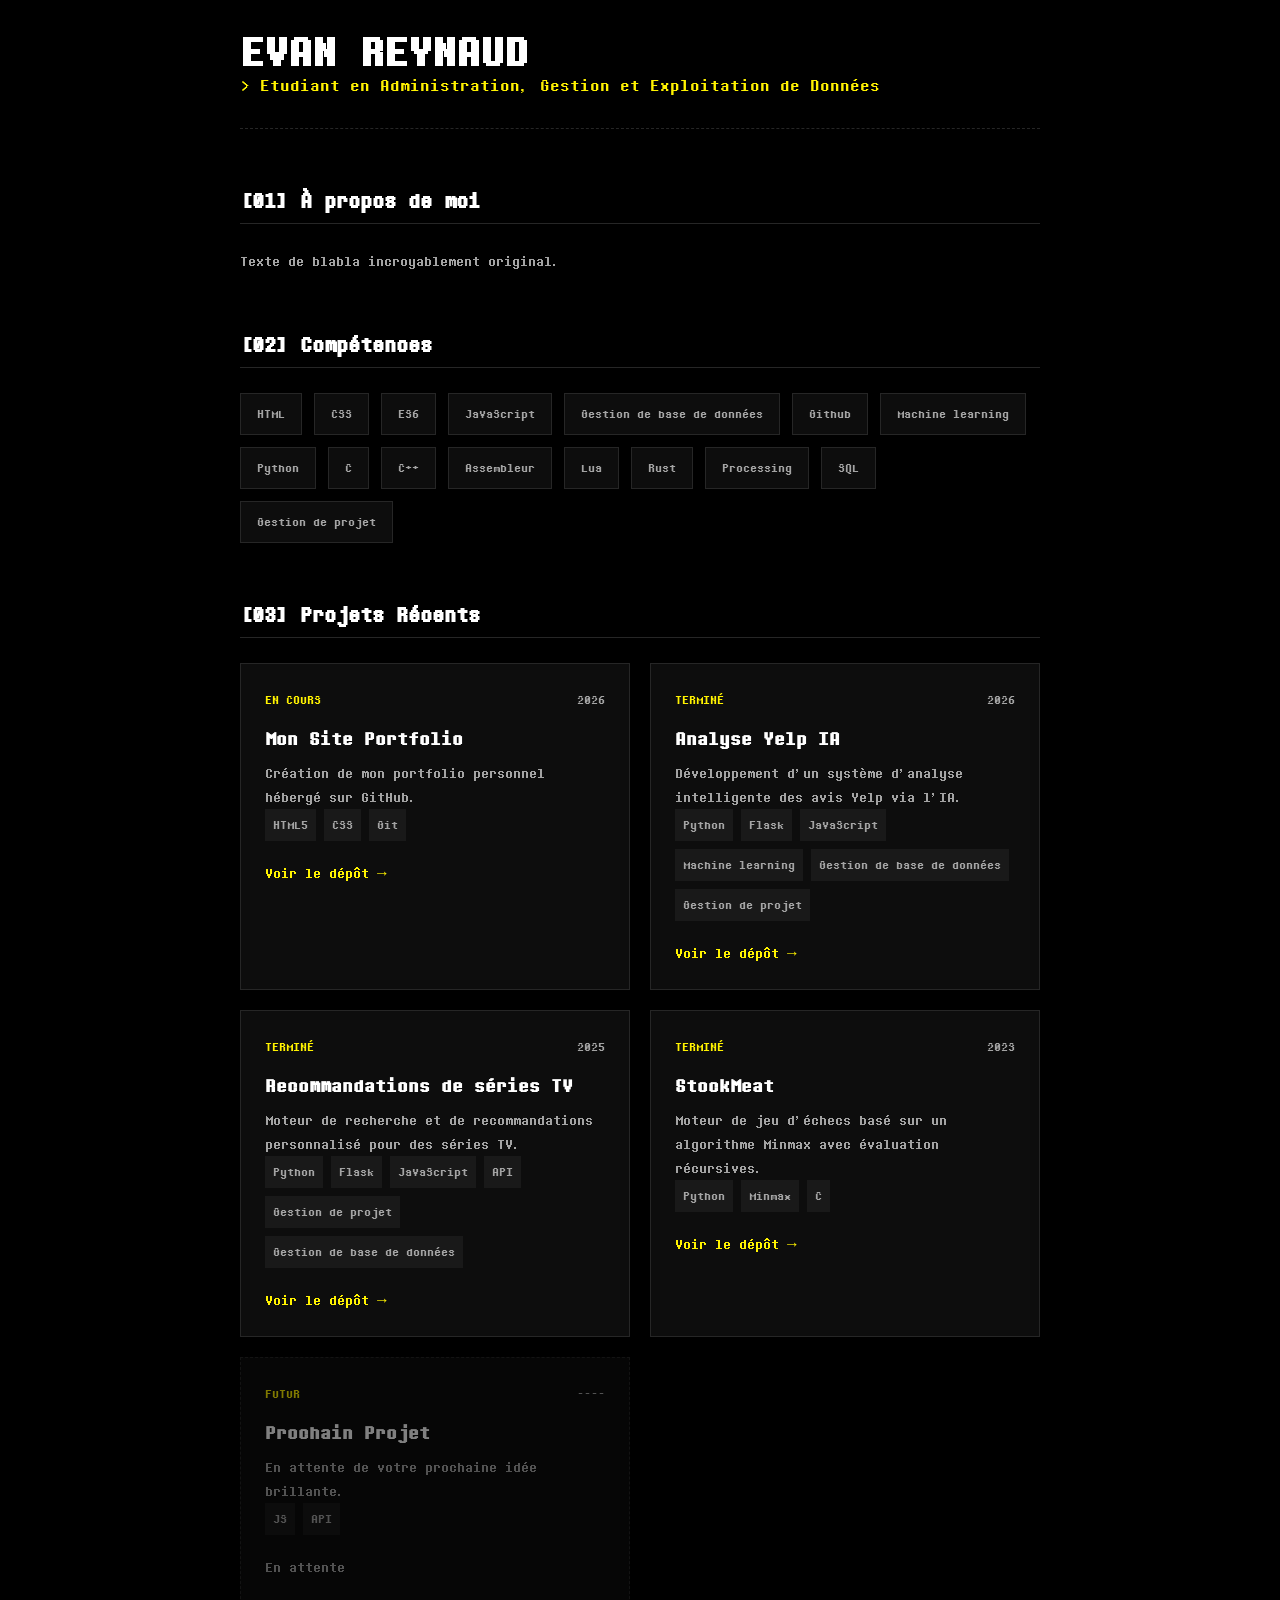
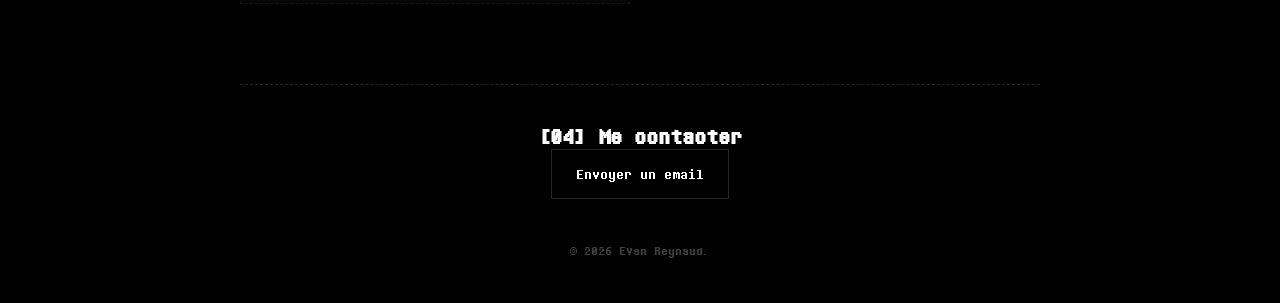
==== index.html @ 49732265 "14" ====
<!DOCTYPE html>
<html lang="fr">
<head>
    <meta charset="UTF-8">
    <meta name="viewport" content="width=device-width, initial-scale=1.0">
    <title>Evan Reynaud | Portfolio</title>
    
    <style>
        @font-face {
            font-family: 'Determination';
            src: url('Polices/DeterminationMonoWebRegular-Z5oq.ttf') format('truetype');
            font-weight: normal;
            font-style: normal;
            font-display: swap;
        }

        :root {
            --bg-color: #000000; /* Fond noir pur */
            --card-bg: #0d0d0d; /* Très proche du noir pour la profondeur */
            --border-color: #262626;
            --text-primary: #ffffff;
            --text-secondary: #a3a3a3;
            --accent-color: #fff200;
        }

        * {
            box-sizing: border-box;
            margin: 0;
            padding: 0;
            /* Rendu "Pixel-Perfect" agressif */
            -webkit-font-smoothing: none;
            -moz-osx-font-smoothing: none;
            font-smoothing: none;
            text-rendering: optimizeSpeed;
            font-variant-ligatures: none;
            font-kerning: none;
            image-rendering: pixelated;
        }

        html {
            scroll-behavior: smooth;
        }

        body {
            background-color: var(--bg-color);
            color: var(--text-primary);
            font-family: 'Determination', monospace, sans-serif;
            line-height: 24px;
            padding: 40px 20px;
            display: flex;
            justify-content: center;
            min-height: 100vh;
        }

        .container {
            max-width: 800px;
            width: 100%;
        }

        .main-header {
            margin-bottom: 60px;
            border-bottom: 1px dashed var(--border-color);
            padding-bottom: 30px;
        }

        .glitch-title {
            font-size: 48px;
            text-transform: uppercase;
            margin-bottom: 10px;
        }

        .subtitle {
            font-size: 19px;
            color: var(--accent-color);
        }

        .portfolio-section {
            margin-bottom: 60px;
        }

        .portfolio-section h2 {
            font-size: 24px;
            border-bottom: 1px solid var(--border-color);
            padding-bottom: 10px;
            margin-bottom: 25px;
        }

        .section-content, .project-card p {
            color: var(--text-secondary);
            font-size: 16px;
        }

        .skills-grid {
            display: flex;
            flex-wrap: wrap;
            gap: 12px;
        }

        .skill-tag {
            background: var(--card-bg);
            border: 1px solid var(--border-color);
            padding: 8px 16px;
            font-size: 14px;
            color: var(--text-secondary);
        }

        .projects-grid {
            display: grid;
            grid-template-columns: 1fr;
            gap: 20px;
        }

        @media (min-width: 600px) {
            .projects-grid { grid-template-columns: 1fr 1fr; }
        }

        .project-card {
            background-color: var(--card-bg);
            border: 1px solid var(--border-color);
            padding: 24px;
        }

        .project-card.placeholder {
            opacity: 0.5;
            border-style: dashed;
        }

        .project-header {
            display: flex;
            justify-content: space-between;
            font-size: 14px;
            color: var(--text-secondary);
            margin-bottom: 15px;
        }

        .project-status { color: var(--accent-color); text-transform: uppercase; }

        .project-card h3 { font-size: 21px; margin-bottom: 10px; }

        .project-tech {
            display: flex;
            flex-wrap: wrap;
            gap: 8px;
            margin-bottom: 20px;
        }

        .project-tech span {
            font-size: 14px;
            background: rgba(255, 255, 255, 0.05);
            padding: 4px 8px;
            color: var(--text-secondary);
        }

        .project-link {
            color: var(--accent-color);
            text-decoration: none;
            font-size: 16px;
        }

        .project-link.disabled {
            color: var(--text-secondary);
            cursor: not-allowed;
        }

        .portfolio-footer {
            border-top: 1px dashed var(--border-color);
            padding-top: 40px;
            margin-top: 80px;
            text-align: center;
        }

        .btn-contact {
            display: inline-block;
            padding: 12px 24px;
            border: 1px solid var(--border-color);
            text-decoration: none;
            color: var(--text-primary);
        }

        .copyright { font-size: 14px; color: #404040; margin-top: 40px; }
    </style>
</head>
<body>

    <div class="container">
        <header class="main-header">
            <h1 class="glitch-title">Evan Reynaud</h1>
            <p class="subtitle">> Etudiant en Administration, Gestion et Exploitation de Données</p>
        </header>

        <section id="about" class="portfolio-section">
            <h2>[01] À propos de moi</h2>
            <div class="section-content">
                <p>Texte de blabla incroyablement original.</p>
            </div>
        </section>

        <section id="skills" class="portfolio-section">
            <h2>[02] Compétences</h2>
            <div class="skills-grid">
                <div class="skill-tag">HTML</div>
                <div class="skill-tag">CSS</div>
                <div class="skill-tag">ES6</div>
                <div class="skill-tag">JavaScript</div>
                <div class="skill-tag">Gestion de base de données</div>
                <div class="skill-tag">Github</div>
                <div class="skill-tag">Machine learning</div>
                <div class="skill-tag">Python</div>
                <div class="skill-tag">C</div>
                <div class="skill-tag">C++</div>
                <div class="skill-tag">Assembleur</div>
                <div class="skill-tag">Lua</div>
                <div class="skill-tag">Rust</div>
                <div class="skill-tag">Processing</div>
                <div class="skill-tag">SQL</div>
                <div class="skill-tag">Gestion de projet</div>
            </div>
        </section>

        <section id="projects" class="portfolio-section">
            <h2>[03] Projets Récents</h2>
            <div class="projects-grid">

                <div class="project-card">
                    <div class="project-header">
                        <span class="project-status">En cours</span>
                        <span class="project-year">2026</span>
                    </div>
                    <h3>Mon Site Portfolio</h3>
                    <p>Création de mon portfolio personnel hébergé sur GitHub.</p>
                    <div class="project-tech">
                        <span>HTML5</span>
                        <span>CSS</span>
                        <span>Git</span>
                    </div>
                    <a href="https://github.com/Evan-Reynaud/Evan-Reynaud.github.io" target="_blank" class="project-link">Voir le dépôt &rarr;</a>
                </div>

                <div class="project-card">
                    <div class="project-header">
                        <span class="project-status">Terminé</span>
                        <span class="project-year">2026</span>
                    </div>
                    <h3>Analyse Yelp IA</h3>
                    <p>Développement d'un système d'analyse intelligente des avis Yelp via l'IA.</p>
                    <div class="project-tech">
                        <span>Python</span>
                        <span>Flask</span>
                        <span>JavaScript</span>
                        <span>Machine learning</span>
                        <span>Gestion de base de données</span>
                        <span>Gestion de projet</span>
                    </div>
                    <a href="#" class="project-link">Voir le dépôt &rarr;</a>
                </div>

                <div class="project-card">
                    <div class="project-header">
                        <span class="project-status">Terminé</span>
                        <span class="project-year">2025</span>
                    </div>
                    <h3>Recommandations de séries TV</h3>
                    <p>Moteur de recherche et de recommandations personnalisé pour des séries TV.</p>
                    <div class="project-tech">
                        <span>Python</span>
                        <span>Flask</span>
                        <span>JavaScript</span>
                        <span>API</span>
                        <span>Gestion de projet</span>
                        <span>Gestion de base de données</span>
                    </div>
                    <a href="#" class="project-link">Voir le dépôt &rarr;</a>
                </div>

                <div class="project-card">
                    <div class="project-header">
                        <span class="project-status">Terminé</span>
                        <span class="project-year">2023</span>
                    </div>
                    <h3>StockMeat</h3>
                    <p>Moteur de jeu d'échecs basé sur un algorithme Minmax avec évaluation récursives.</p>
                    <div class="project-tech">
                        <span>Python</span>
                        <span>Minmax</span>
                        <span>C</span>
                    </div>
                    <a href="https://github.com/Evan-Reynaud/stockmeat" target="_blank" class="project-link">Voir le dépôt &rarr;</a>
                </div>

                <div class="project-card placeholder">
                    <div class="project-header">
                        <span class="project-status">Futur</span>
                        <span class="project-year">----</span>
                    </div>
                    <h3>Prochain Projet</h3>
                    <p>En attente de votre prochaine idée brillante.</p>
                    <div class="project-tech">
                        <span>JS</span>
                        <span>API</span>
                    </div>
                    <span class="project-link disabled">En attente</span>
                </div>
            </div>
        </section>

        <footer id="contact" class="portfolio-footer">
            <h2>[04] Me contacter</h2>
            <div class="contact-links">
                <a href="mailto:votre-email@exemple.com" class="btn-contact">Envoyer un email</a>
            </div>
            <p class="copyright">&copy; 2026 Evan Reynaud.</p>
        </footer>
    </div>
</body>
</html>
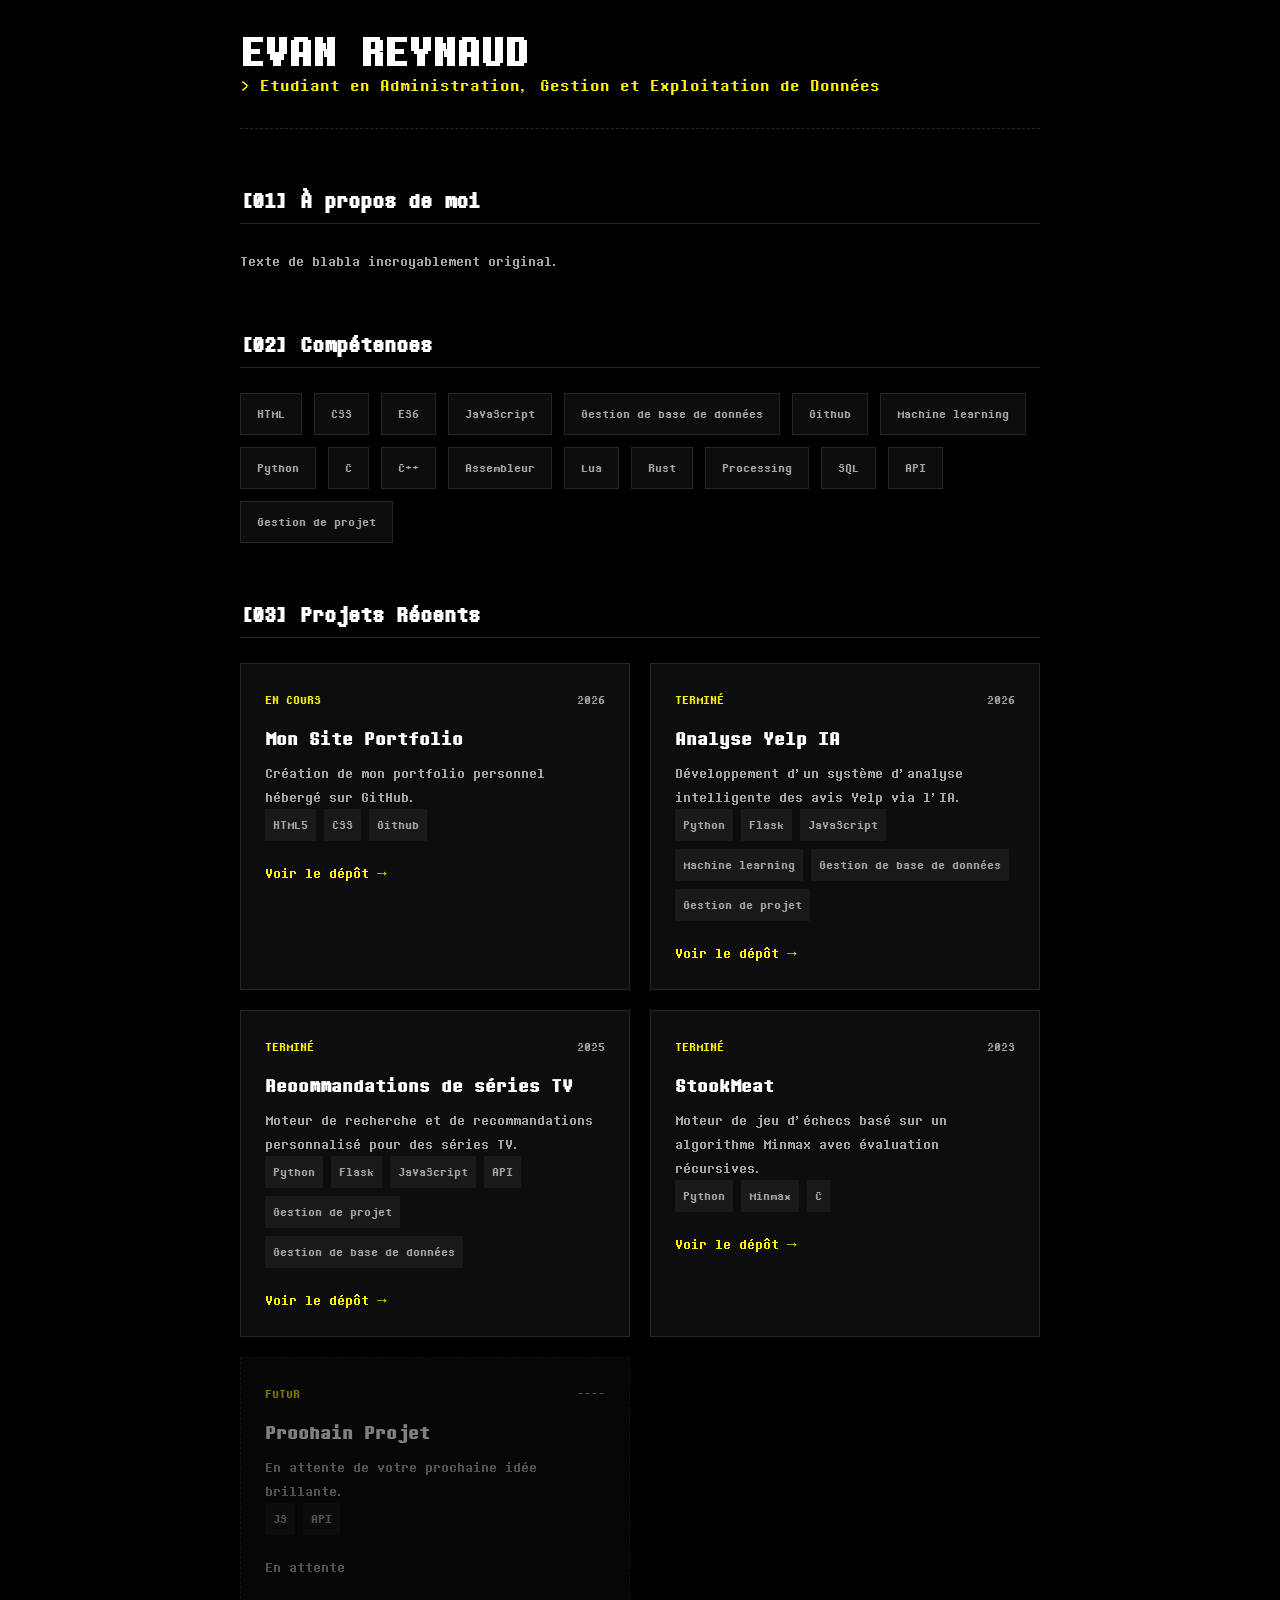
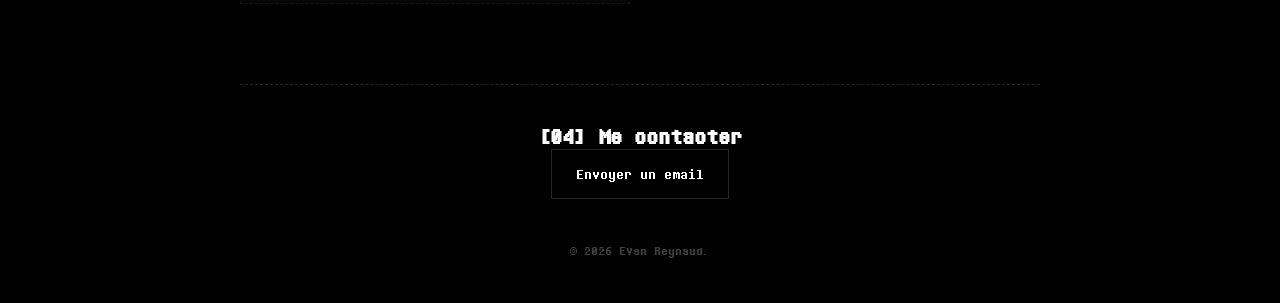
==== commit 00e17a14: "14" ====
--- a/index.html
+++ b/index.html
@@ -213,6 +213,7 @@
                 <div class="skill-tag">Rust</div>
                 <div class="skill-tag">Processing</div>
                 <div class="skill-tag">SQL</div>
+                <div class="skill-tag">API</div>
                 <div class="skill-tag">Gestion de projet</div>
             </div>
         </section>
@@ -231,7 +232,7 @@
                     <div class="project-tech">
                         <span>HTML5</span>
                         <span>CSS</span>
-                        <span>Git</span>
+                        <span>Github</span>
                     </div>
                     <a href="https://github.com/Evan-Reynaud/Evan-Reynaud.github.io" target="_blank" class="project-link">Voir le dépôt &rarr;</a>
                 </div>
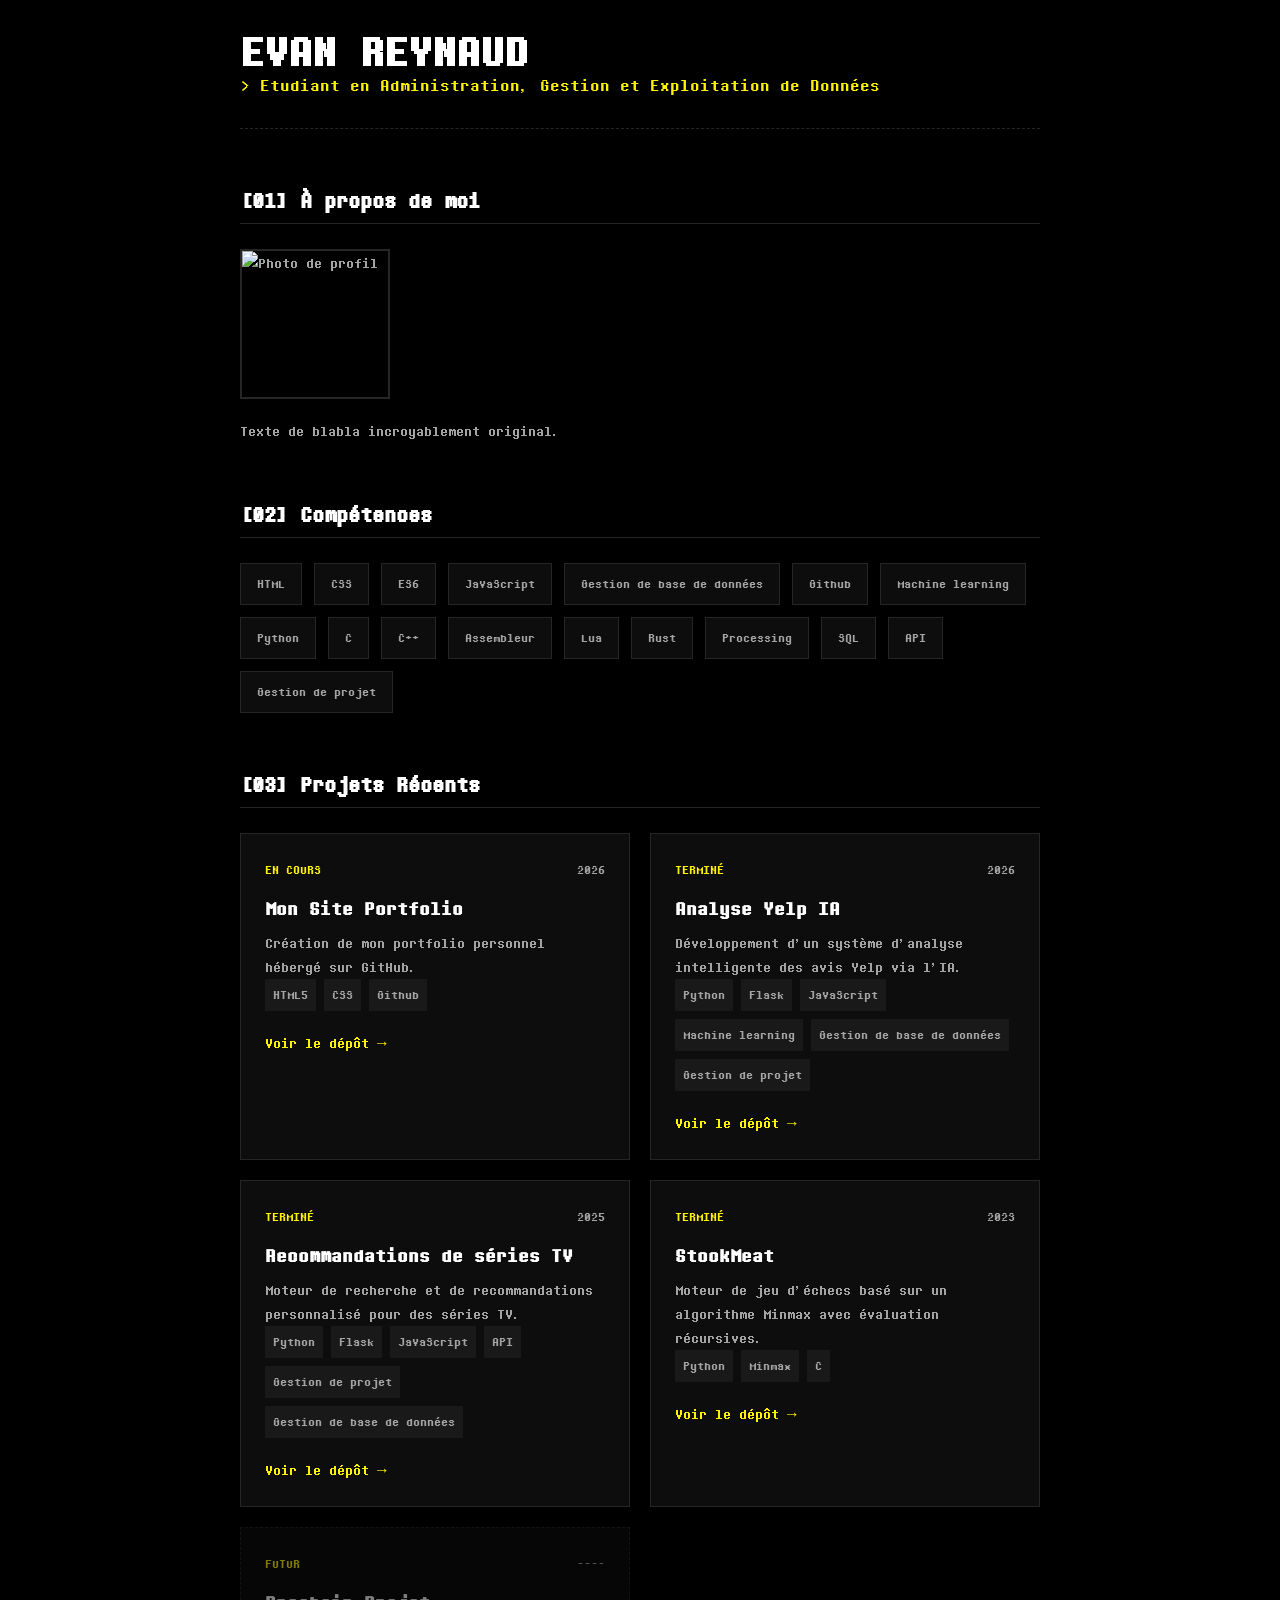
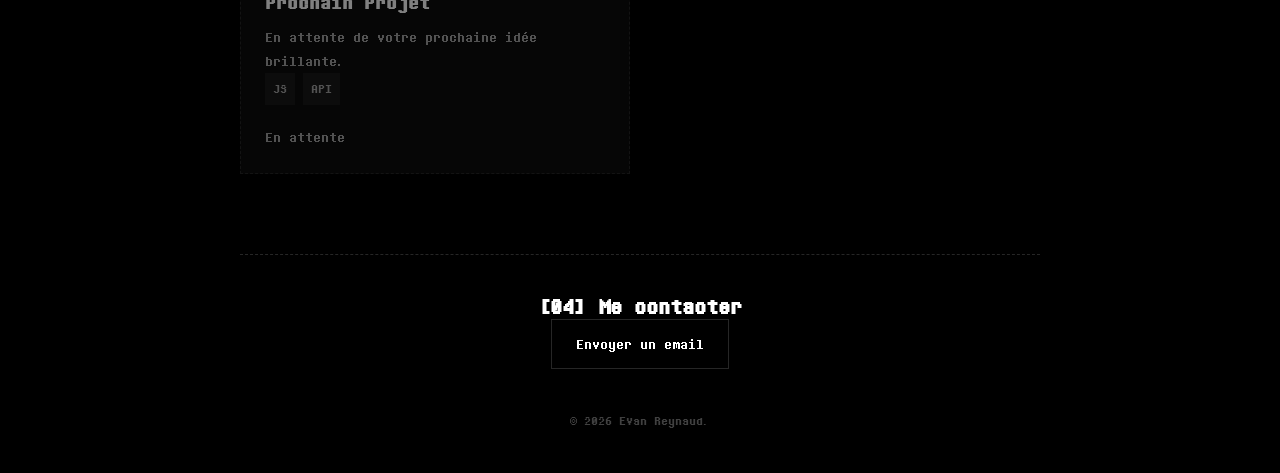
==== commit 2103e302: "16" ====
--- a/index.html
+++ b/index.html
@@ -177,6 +177,18 @@
             color: var(--text-primary);
         }
 
+        .profile-container {
+        margin-bottom: 20px;
+        }
+
+        .profile-img {
+            width: 150px;       /* Largeur fixe */
+            height: 150px;      /* Hauteur fixe pour garder un carré */
+            border: 2px solid var(--border-color); /* Bordure rétro */
+            image-rendering: pixelated; /* Garde la netteté des pixels */
+            display: block;
+        }
+
         .copyright { font-size: 14px; color: #404040; margin-top: 40px; }
     </style>
 </head>
@@ -191,6 +203,9 @@
         <section id="about" class="portfolio-section">
             <h2>[01] À propos de moi</h2>
             <div class="section-content">
+                <div class="profile-container">
+                    <img src="Images/Poulet.jpg" alt="Photo de profil" class="profile-img">
+                </div>
                 <p>Texte de blabla incroyablement original.</p>
             </div>
         </section>
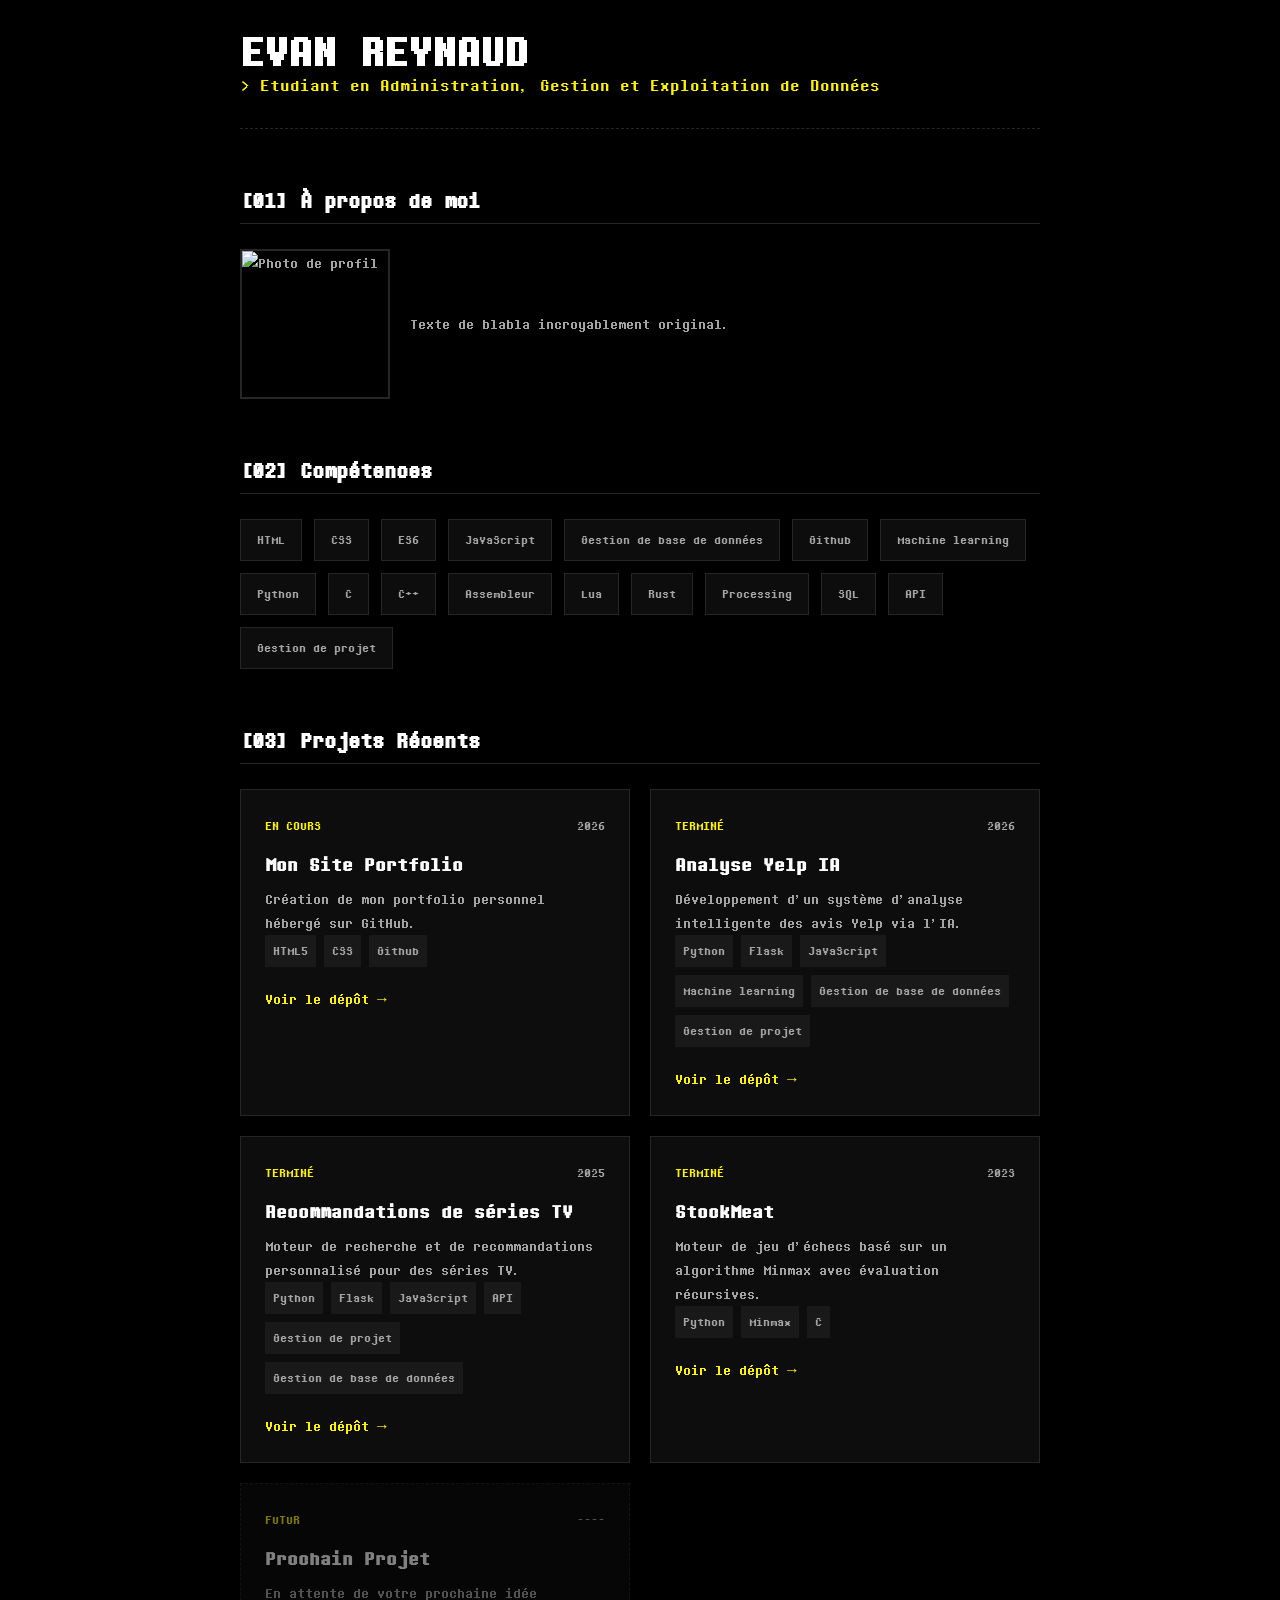
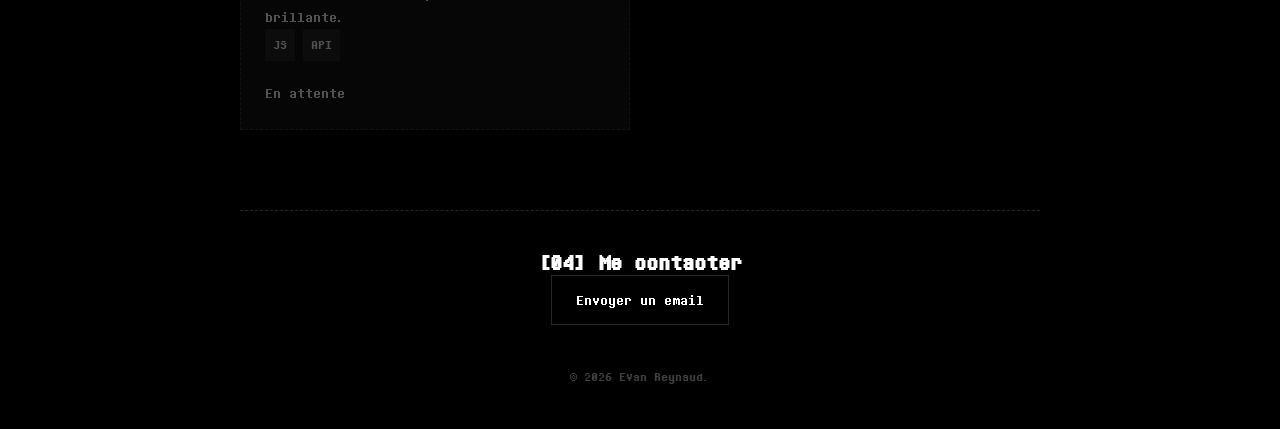
==== commit e92461df: "16" ====
--- a/index.html
+++ b/index.html
@@ -202,10 +202,8 @@
 
         <section id="about" class="portfolio-section">
             <h2>[01] À propos de moi</h2>
-            <div class="section-content">
-                <div class="profile-container">
-                    <img src="Images/Poulet.jpg" alt="Photo de profil" class="profile-img">
-                </div>
+            <div class="section-content" style="display: flex; align-items: center; gap: 20px;">
+                <img src="images/poulet.jpg" alt="Photo de profil" style="width: 150px; height: 150px; border: 2px solid #262626; image-rendering: pixelated;">
                 <p>Texte de blabla incroyablement original.</p>
             </div>
         </section>
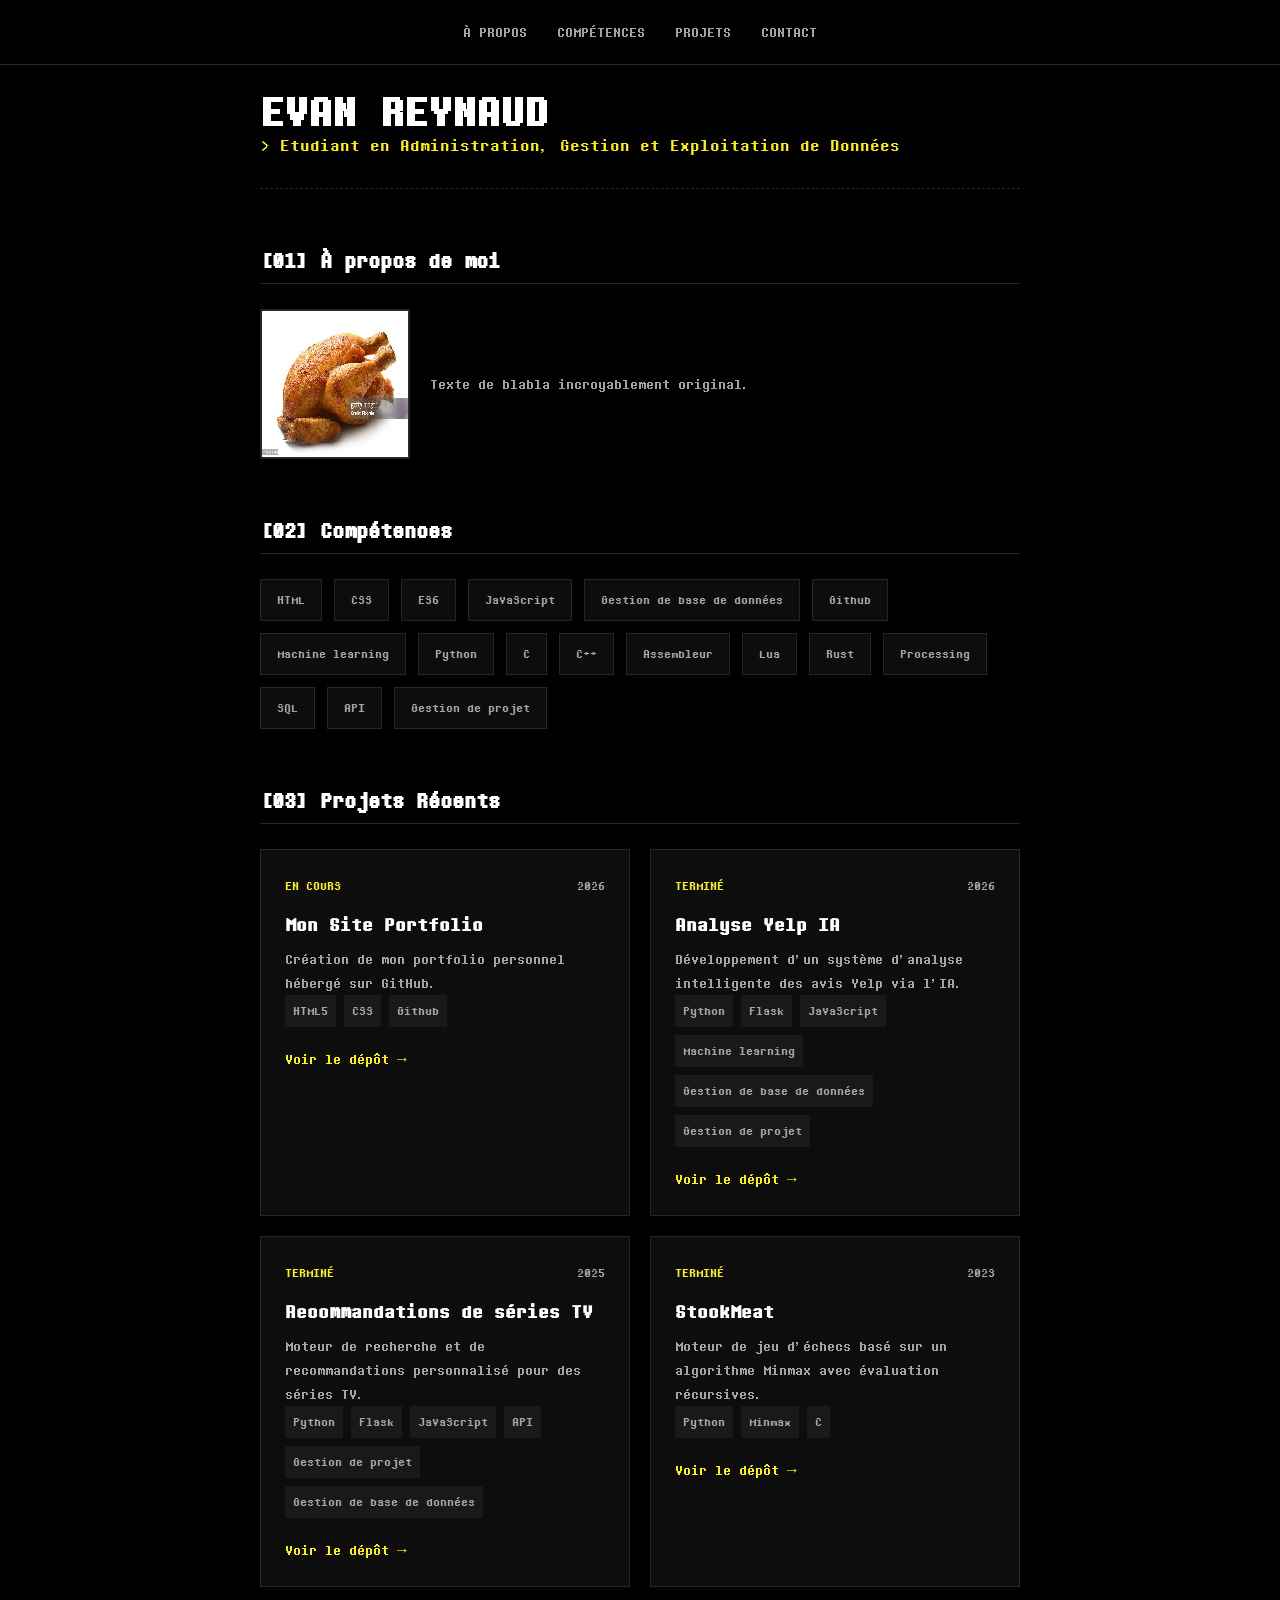
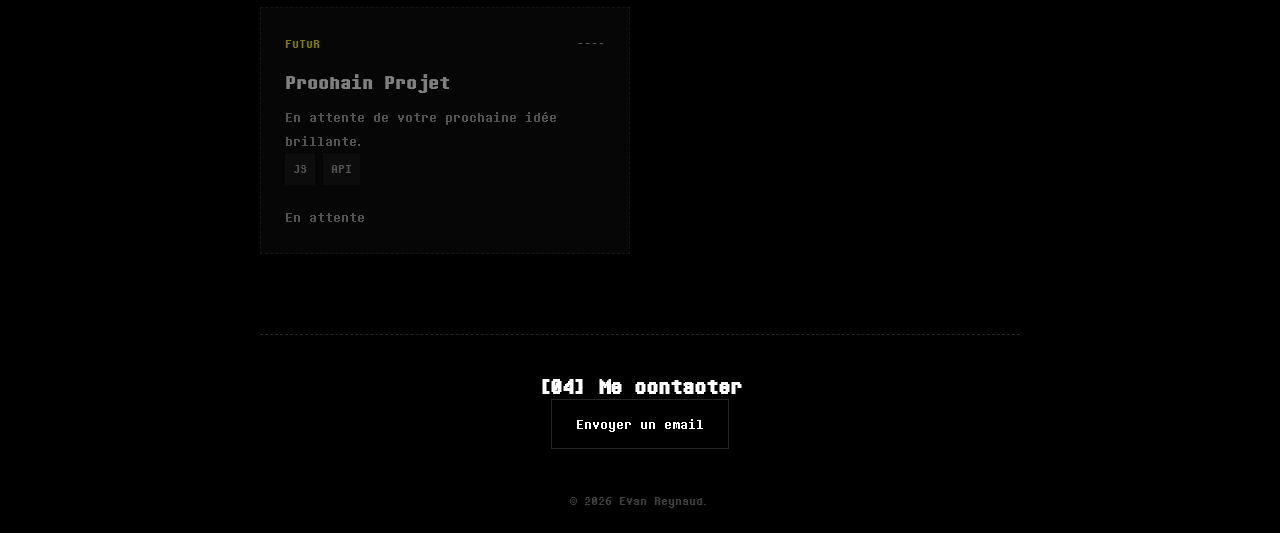
==== commit ade3edbf: "18" ====
--- a/index.html
+++ b/index.html
@@ -15,8 +15,8 @@
         }
 
         :root {
-            --bg-color: #000000; /* Fond noir pur */
-            --card-bg: #0d0d0d; /* Très proche du noir pour la profondeur */
+            --bg-color: #000000;
+            --card-bg: #0d0d0d;
             --border-color: #262626;
             --text-primary: #ffffff;
             --text-secondary: #a3a3a3;
@@ -27,7 +27,6 @@
             box-sizing: border-box;
             margin: 0;
             padding: 0;
-            /* Rendu "Pixel-Perfect" agressif */
             -webkit-font-smoothing: none;
             -moz-osx-font-smoothing: none;
             font-smoothing: none;
@@ -37,24 +36,47 @@
             image-rendering: pixelated;
         }
 
-        html {
-            scroll-behavior: smooth;
-        }
+        html { scroll-behavior: smooth; }
 
         body {
             background-color: var(--bg-color);
             color: var(--text-primary);
             font-family: 'Determination', monospace, sans-serif;
             line-height: 24px;
-            padding: 40px 20px;
+            padding-top: 80px; /* Espace nécessaire pour le menu fixe */
             display: flex;
             justify-content: center;
             min-height: 100vh;
         }
 
+        .navbar {
+            position: fixed;
+            top: 0;
+            left: 0;
+            width: 100%;
+            background-color: var(--bg-color);
+            border-bottom: 1px solid var(--border-color);
+            padding: 20px;
+            display: flex;
+            justify-content: center;
+            gap: 30px;
+            z-index: 1000;
+        }
+
+        .navbar a {
+            color: var(--text-secondary);
+            text-decoration: none;
+            font-size: 16px;
+            text-transform: uppercase;
+            transition: color 0.2s;
+        }
+
+        .navbar a:hover { color: var(--accent-color); }
+
         .container {
             max-width: 800px;
             width: 100%;
+            padding: 20px;
         }
 
         .main-header {
@@ -63,21 +85,10 @@
             padding-bottom: 30px;
         }
 
-        .glitch-title {
-            font-size: 48px;
-            text-transform: uppercase;
-            margin-bottom: 10px;
-        }
-
-        .subtitle {
-            font-size: 19px;
-            color: var(--accent-color);
-        }
-
-        .portfolio-section {
-            margin-bottom: 60px;
-        }
-
+        .glitch-title { font-size: 48px; text-transform: uppercase; margin-bottom: 10px; }
+        .subtitle { font-size: 19px; color: var(--accent-color); }
+
+        .portfolio-section { margin-bottom: 60px; }
         .portfolio-section h2 {
             font-size: 24px;
             border-bottom: 1px solid var(--border-color);
@@ -85,17 +96,9 @@
             margin-bottom: 25px;
         }
 
-        .section-content, .project-card p {
-            color: var(--text-secondary);
-            font-size: 16px;
-        }
-
-        .skills-grid {
-            display: flex;
-            flex-wrap: wrap;
-            gap: 12px;
-        }
-
+        .section-content, .project-card p { color: var(--text-secondary); font-size: 16px; }
+
+        .skills-grid { display: flex; flex-wrap: wrap; gap: 12px; }
         .skill-tag {
             background: var(--card-bg);
             border: 1px solid var(--border-color);
@@ -104,15 +107,8 @@
             color: var(--text-secondary);
         }
 
-        .projects-grid {
-            display: grid;
-            grid-template-columns: 1fr;
-            gap: 20px;
-        }
-
-        @media (min-width: 600px) {
-            .projects-grid { grid-template-columns: 1fr 1fr; }
-        }
+        .projects-grid { display: grid; grid-template-columns: 1fr; gap: 20px; }
+        @media (min-width: 600px) { .projects-grid { grid-template-columns: 1fr 1fr; } }
 
         .project-card {
             background-color: var(--card-bg);
@@ -120,79 +116,30 @@
             padding: 24px;
         }
 
-        .project-card.placeholder {
-            opacity: 0.5;
-            border-style: dashed;
-        }
-
-        .project-header {
-            display: flex;
-            justify-content: space-between;
-            font-size: 14px;
-            color: var(--text-secondary);
-            margin-bottom: 15px;
-        }
-
+        .project-card.placeholder { opacity: 0.5; border-style: dashed; }
+        .project-header { display: flex; justify-content: space-between; font-size: 14px; color: var(--text-secondary); margin-bottom: 15px; }
         .project-status { color: var(--accent-color); text-transform: uppercase; }
-
         .project-card h3 { font-size: 21px; margin-bottom: 10px; }
 
-        .project-tech {
-            display: flex;
-            flex-wrap: wrap;
-            gap: 8px;
-            margin-bottom: 20px;
-        }
-
-        .project-tech span {
-            font-size: 14px;
-            background: rgba(255, 255, 255, 0.05);
-            padding: 4px 8px;
-            color: var(--text-secondary);
-        }
-
-        .project-link {
-            color: var(--accent-color);
-            text-decoration: none;
-            font-size: 16px;
-        }
-
-        .project-link.disabled {
-            color: var(--text-secondary);
-            cursor: not-allowed;
-        }
-
-        .portfolio-footer {
-            border-top: 1px dashed var(--border-color);
-            padding-top: 40px;
-            margin-top: 80px;
-            text-align: center;
-        }
-
-        .btn-contact {
-            display: inline-block;
-            padding: 12px 24px;
-            border: 1px solid var(--border-color);
-            text-decoration: none;
-            color: var(--text-primary);
-        }
-
-        .profile-container {
-        margin-bottom: 20px;
-        }
-
-        .profile-img {
-            width: 150px;       /* Largeur fixe */
-            height: 150px;      /* Hauteur fixe pour garder un carré */
-            border: 2px solid var(--border-color); /* Bordure rétro */
-            image-rendering: pixelated; /* Garde la netteté des pixels */
-            display: block;
-        }
-
+        .project-tech { display: flex; flex-wrap: wrap; gap: 8px; margin-bottom: 20px; }
+        .project-tech span { font-size: 14px; background: rgba(255, 255, 255, 0.05); padding: 4px 8px; color: var(--text-secondary); }
+
+        .project-link { color: var(--accent-color); text-decoration: none; font-size: 16px; }
+        .project-link.disabled { color: var(--text-secondary); cursor: not-allowed; }
+
+        .portfolio-footer { border-top: 1px dashed var(--border-color); padding-top: 40px; margin-top: 80px; text-align: center; }
+        .btn-contact { display: inline-block; padding: 12px 24px; border: 1px solid var(--border-color); text-decoration: none; color: var(--text-primary); }
         .copyright { font-size: 14px; color: #404040; margin-top: 40px; }
     </style>
 </head>
 <body>
+
+    <nav class="navbar">
+        <a href="#about">À propos</a>
+        <a href="#skills">Compétences</a>
+        <a href="#projects">Projets</a>
+        <a href="#contact">Contact</a>
+    </nav>
 
     <div class="container">
         <header class="main-header">
@@ -234,7 +181,6 @@
         <section id="projects" class="portfolio-section">
             <h2>[03] Projets Récents</h2>
             <div class="projects-grid">
-
                 <div class="project-card">
                     <div class="project-header">
                         <span class="project-status">En cours</span>
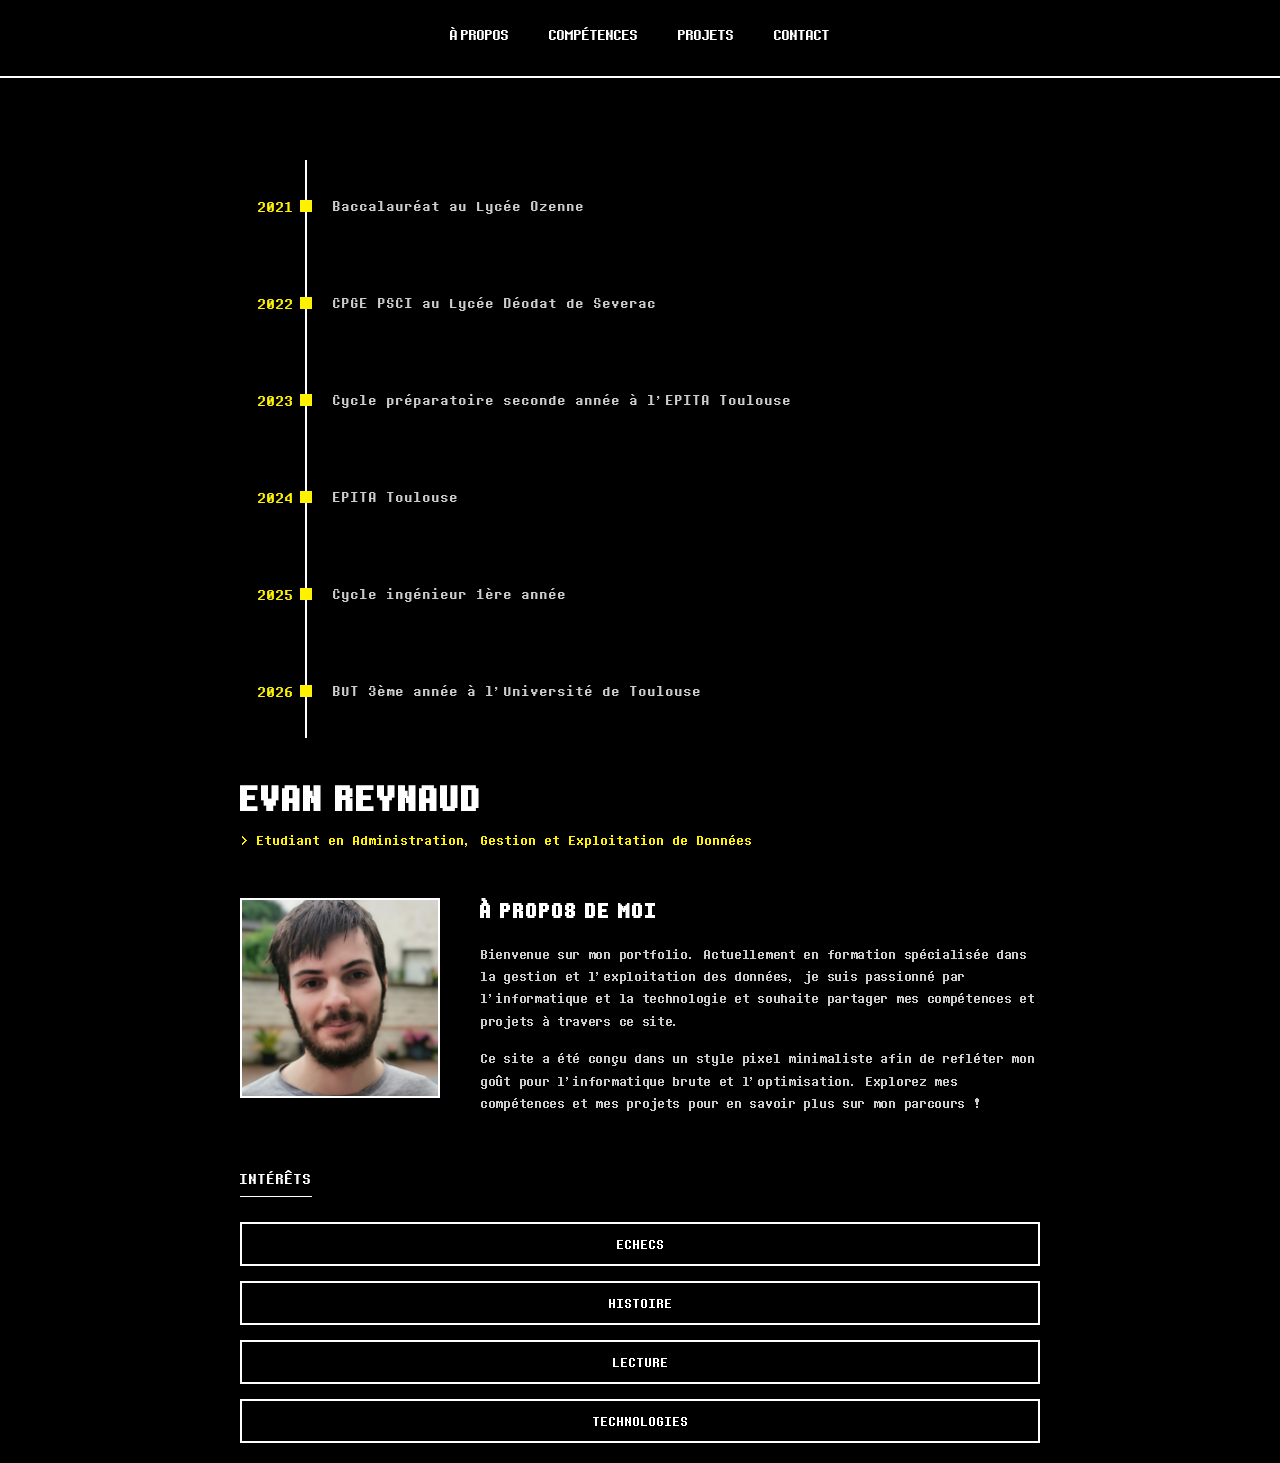
==== commit c47eef05: "22" ====
--- a/index.html
+++ b/index.html
@@ -3,273 +3,54 @@
 <head>
     <meta charset="UTF-8">
     <meta name="viewport" content="width=device-width, initial-scale=1.0">
-    <title>Evan Reynaud | Portfolio</title>
-    
-    <style>
-        @font-face {
-            font-family: 'Determination';
-            src: url('Polices/DeterminationMonoWebRegular-Z5oq.ttf') format('truetype');
-            font-weight: normal;
-            font-style: normal;
-            font-display: swap;
-        }
-
-        :root {
-            --bg-color: #000000;
-            --card-bg: #0d0d0d;
-            --border-color: #262626;
-            --text-primary: #ffffff;
-            --text-secondary: #a3a3a3;
-            --accent-color: #fff200;
-        }
-
-        * {
-            box-sizing: border-box;
-            margin: 0;
-            padding: 0;
-            -webkit-font-smoothing: none;
-            -moz-osx-font-smoothing: none;
-            font-smoothing: none;
-            text-rendering: optimizeSpeed;
-            font-variant-ligatures: none;
-            font-kerning: none;
-            image-rendering: pixelated;
-        }
-
-        html { scroll-behavior: smooth; }
-
-        body {
-            background-color: var(--bg-color);
-            color: var(--text-primary);
-            font-family: 'Determination', monospace, sans-serif;
-            line-height: 24px;
-            padding-top: 80px; /* Espace nécessaire pour le menu fixe */
-            display: flex;
-            justify-content: center;
-            min-height: 100vh;
-        }
-
-        .navbar {
-            position: fixed;
-            top: 0;
-            left: 0;
-            width: 100%;
-            background-color: var(--bg-color);
-            border-bottom: 1px solid var(--border-color);
-            padding: 20px;
-            display: flex;
-            justify-content: center;
-            gap: 30px;
-            z-index: 1000;
-        }
-
-        .navbar a {
-            color: var(--text-secondary);
-            text-decoration: none;
-            font-size: 16px;
-            text-transform: uppercase;
-            transition: color 0.2s;
-        }
-
-        .navbar a:hover { color: var(--accent-color); }
-
-        .container {
-            max-width: 800px;
-            width: 100%;
-            padding: 20px;
-        }
-
-        .main-header {
-            margin-bottom: 60px;
-            border-bottom: 1px dashed var(--border-color);
-            padding-bottom: 30px;
-        }
-
-        .glitch-title { font-size: 48px; text-transform: uppercase; margin-bottom: 10px; }
-        .subtitle { font-size: 19px; color: var(--accent-color); }
-
-        .portfolio-section { margin-bottom: 60px; }
-        .portfolio-section h2 {
-            font-size: 24px;
-            border-bottom: 1px solid var(--border-color);
-            padding-bottom: 10px;
-            margin-bottom: 25px;
-        }
-
-        .section-content, .project-card p { color: var(--text-secondary); font-size: 16px; }
-
-        .skills-grid { display: flex; flex-wrap: wrap; gap: 12px; }
-        .skill-tag {
-            background: var(--card-bg);
-            border: 1px solid var(--border-color);
-            padding: 8px 16px;
-            font-size: 14px;
-            color: var(--text-secondary);
-        }
-
-        .projects-grid { display: grid; grid-template-columns: 1fr; gap: 20px; }
-        @media (min-width: 600px) { .projects-grid { grid-template-columns: 1fr 1fr; } }
-
-        .project-card {
-            background-color: var(--card-bg);
-            border: 1px solid var(--border-color);
-            padding: 24px;
-        }
-
-        .project-card.placeholder { opacity: 0.5; border-style: dashed; }
-        .project-header { display: flex; justify-content: space-between; font-size: 14px; color: var(--text-secondary); margin-bottom: 15px; }
-        .project-status { color: var(--accent-color); text-transform: uppercase; }
-        .project-card h3 { font-size: 21px; margin-bottom: 10px; }
-
-        .project-tech { display: flex; flex-wrap: wrap; gap: 8px; margin-bottom: 20px; }
-        .project-tech span { font-size: 14px; background: rgba(255, 255, 255, 0.05); padding: 4px 8px; color: var(--text-secondary); }
-
-        .project-link { color: var(--accent-color); text-decoration: none; font-size: 16px; }
-        .project-link.disabled { color: var(--text-secondary); cursor: not-allowed; }
-
-        .portfolio-footer { border-top: 1px dashed var(--border-color); padding-top: 40px; margin-top: 80px; text-align: center; }
-        .btn-contact { display: inline-block; padding: 12px 24px; border: 1px solid var(--border-color); text-decoration: none; color: var(--text-primary); }
-        .copyright { font-size: 14px; color: #404040; margin-top: 40px; }
-    </style>
+    <title>Evan Reynaud | À propos</title>
+    <link rel="stylesheet" href="style.css">
 </head>
 <body>
-
     <nav class="navbar">
-        <a href="#about">À propos</a>
-        <a href="#skills">Compétences</a>
-        <a href="#projects">Projets</a>
-        <a href="#contact">Contact</a>
+        <a href="index.html">À propos</a>
+        <a href="competences.html">Compétences</a>
+        <a href="projets.html">Projets</a>
+        <a href="contact.html">Contact</a>
     </nav>
-
     <div class="container">
-        <header class="main-header">
-            <h1 class="glitch-title">Evan Reynaud</h1>
-            <p class="subtitle">> Etudiant en Administration, Gestion et Exploitation de Données</p>
-        </header>
-
-        <section id="about" class="portfolio-section">
-            <h2>[01] À propos de moi</h2>
-            <div class="section-content" style="display: flex; align-items: center; gap: 20px;">
-                <img src="images/poulet.jpg" alt="Photo de profil" style="width: 150px; height: 150px; border: 2px solid #262626; image-rendering: pixelated;">
-                <p>Texte de blabla incroyablement original.</p>
+        <div class="main-page-wrapper">
+            <aside class="timeline-column">
+                <ul class="timeline">
+                    <li class="timeline-item"><span class="timeline-year">2021</span><div class="timeline-text">Baccalauréat au Lycée Ozenne</div></li>
+                    <li class="timeline-item"><span class="timeline-year">2022</span><div class="timeline-text">CPGE PSCI au Lycée Déodat de Severac</div></li>
+                    <li class="timeline-item"><span class="timeline-year">2023</span><div class="timeline-text">Cycle préparatoire seconde année à l'EPITA Toulouse</div></li>
+                    <li class="timeline-item"><span class="timeline-year">2024</span><div class="timeline-text">EPITA Toulouse</div></li>
+                    <li class="timeline-item"><span class="timeline-year">2025</span><div class="timeline-text">Cycle ingénieur 1ère année</div></li>
+                    <li class="timeline-item"><span class="timeline-year">2026</span><div class="timeline-text">BUT 3ème année à l'Université de Toulouse</div></li>
+                </ul>
+            </aside>
+            <div class="center-content-block">
+                <header class="hero-section">
+                    <h1 class="hero-title">Evan Reynaud</h1>
+                    <p class="hero-subtitle">&gt; Etudiant en Administration, Gestion et Exploitation de Données</p>
+                </header>
+                <main class="about-layout">
+                    <div class="photo-wrapper">
+                        <img src="images/photo.png" alt="[ Photo Evan ]" onerror="this.style.display='none';">
+                    </div>
+                    <div class="about-text-box">
+                        <h2>À propos de moi</h2>
+                        <p class="description">Bienvenue sur mon portfolio. Actuellement en formation spécialisée dans la gestion et l'exploitation des données, je suis passionné par l'informatique et la technologie et souhaite partager mes compétences et projets à travers ce site.</p>
+                        <p class="description">Ce site a été conçu dans un style pixel minimaliste afin de refléter mon goût pour l'informatique brute et l'optimisation. Explorez mes compétences et mes projets pour en savoir plus sur mon parcours !</p>
+                    </div>
+                </main>
             </div>
-        </section>
-
-        <section id="skills" class="portfolio-section">
-            <h2>[02] Compétences</h2>
-            <div class="skills-grid">
-                <div class="skill-tag">HTML</div>
-                <div class="skill-tag">CSS</div>
-                <div class="skill-tag">ES6</div>
-                <div class="skill-tag">JavaScript</div>
-                <div class="skill-tag">Gestion de base de données</div>
-                <div class="skill-tag">Github</div>
-                <div class="skill-tag">Machine learning</div>
-                <div class="skill-tag">Python</div>
-                <div class="skill-tag">C</div>
-                <div class="skill-tag">C++</div>
-                <div class="skill-tag">Assembleur</div>
-                <div class="skill-tag">Lua</div>
-                <div class="skill-tag">Rust</div>
-                <div class="skill-tag">Processing</div>
-                <div class="skill-tag">SQL</div>
-                <div class="skill-tag">API</div>
-                <div class="skill-tag">Gestion de projet</div>
-            </div>
-        </section>
-
-        <section id="projects" class="portfolio-section">
-            <h2>[03] Projets Récents</h2>
-            <div class="projects-grid">
-                <div class="project-card">
-                    <div class="project-header">
-                        <span class="project-status">En cours</span>
-                        <span class="project-year">2026</span>
-                    </div>
-                    <h3>Mon Site Portfolio</h3>
-                    <p>Création de mon portfolio personnel hébergé sur GitHub.</p>
-                    <div class="project-tech">
-                        <span>HTML5</span>
-                        <span>CSS</span>
-                        <span>Github</span>
-                    </div>
-                    <a href="https://github.com/Evan-Reynaud/Evan-Reynaud.github.io" target="_blank" class="project-link">Voir le dépôt &rarr;</a>
+            <aside class="interests-column">
+                <div class="category-title">INTÉRÊTS</div>
+                <div class="interests-btn-stack">
+                    <div class="interest-btn" data-tooltip="Je joue aux échecs à un niveau avancé (1800 ELO) en ligne et en club.">Echecs</div>
+                    <div class="interest-btn" data-tooltip="J'étudie l'histoire dans mon temps libre et publie des récits d'uchronies en ligne.">Histoire</div>
+                    <div class="interest-btn" data-tooltip="Je raffole de livres en tout genres, notamment les romans de science-fiction.">Lecture</div>
+                    <div class="interest-btn" data-tooltip="Je porte un grand intérêt à suivre attentivement le développement des technologies émergentes.">Technologies</div>
                 </div>
-
-                <div class="project-card">
-                    <div class="project-header">
-                        <span class="project-status">Terminé</span>
-                        <span class="project-year">2026</span>
-                    </div>
-                    <h3>Analyse Yelp IA</h3>
-                    <p>Développement d'un système d'analyse intelligente des avis Yelp via l'IA.</p>
-                    <div class="project-tech">
-                        <span>Python</span>
-                        <span>Flask</span>
-                        <span>JavaScript</span>
-                        <span>Machine learning</span>
-                        <span>Gestion de base de données</span>
-                        <span>Gestion de projet</span>
-                    </div>
-                    <a href="#" class="project-link">Voir le dépôt &rarr;</a>
-                </div>
-
-                <div class="project-card">
-                    <div class="project-header">
-                        <span class="project-status">Terminé</span>
-                        <span class="project-year">2025</span>
-                    </div>
-                    <h3>Recommandations de séries TV</h3>
-                    <p>Moteur de recherche et de recommandations personnalisé pour des séries TV.</p>
-                    <div class="project-tech">
-                        <span>Python</span>
-                        <span>Flask</span>
-                        <span>JavaScript</span>
-                        <span>API</span>
-                        <span>Gestion de projet</span>
-                        <span>Gestion de base de données</span>
-                    </div>
-                    <a href="#" class="project-link">Voir le dépôt &rarr;</a>
-                </div>
-
-                <div class="project-card">
-                    <div class="project-header">
-                        <span class="project-status">Terminé</span>
-                        <span class="project-year">2023</span>
-                    </div>
-                    <h3>StockMeat</h3>
-                    <p>Moteur de jeu d'échecs basé sur un algorithme Minmax avec évaluation récursives.</p>
-                    <div class="project-tech">
-                        <span>Python</span>
-                        <span>Minmax</span>
-                        <span>C</span>
-                    </div>
-                    <a href="https://github.com/Evan-Reynaud/stockmeat" target="_blank" class="project-link">Voir le dépôt &rarr;</a>
-                </div>
-
-                <div class="project-card placeholder">
-                    <div class="project-header">
-                        <span class="project-status">Futur</span>
-                        <span class="project-year">----</span>
-                    </div>
-                    <h3>Prochain Projet</h3>
-                    <p>En attente de votre prochaine idée brillante.</p>
-                    <div class="project-tech">
-                        <span>JS</span>
-                        <span>API</span>
-                    </div>
-                    <span class="project-link disabled">En attente</span>
-                </div>
-            </div>
-        </section>
-
-        <footer id="contact" class="portfolio-footer">
-            <h2>[04] Me contacter</h2>
-            <div class="contact-links">
-                <a href="mailto:votre-email@exemple.com" class="btn-contact">Envoyer un email</a>
-            </div>
-            <p class="copyright">&copy; 2026 Evan Reynaud.</p>
-        </footer>
+            </aside>
+        </div>
     </div>
 </body>
 </html>
--- a/style.css
+++ b/style.css
@@ -0,0 +1,456 @@
+@font-face {
+    font-family: 'Determination';
+    src: url('Polices/DeterminationMonoWebRegular-Z5oq.ttf') format('truetype');
+    font-weight: normal;
+    font-style: normal;
+}
+
+@font-face {
+    font-family: 'DeterminationSans';
+    src: url('Polices/DeterminationSansWebRegular-369X.ttf') format('truetype');
+    font-weight: normal;
+    font-style: normal;
+}
+
+:root { 
+    --bg-color: #000000; 
+    --card-bg: #000000;
+    --border-color: #ffffff; 
+    --text-primary: #ffffff; 
+    --text-secondary: #cccccc; 
+    --accent-color: #fff200; 
+    --font-custom: 'Determination', monospace;
+    --font-titles: 'DeterminationSans', sans-serif;
+}
+
+/* ==========================================================================
+   2. RÉINITIALISATION & CONFIGURATION DU NAVIGATEUR (PIXEL-PERFECT)
+   ========================================================================== */
+* { 
+    box-sizing: border-box; 
+    margin: 0; 
+    padding: 0; 
+}
+
+html { 
+    overflow-y: scroll; 
+}
+
+body { 
+    background-color: var(--bg-color); 
+    color: var(--text-primary); 
+    font-family: var(--font-custom); 
+    font-size: 16px;
+    padding-top: 120px; 
+    min-height: 100vh; 
+    -webkit-font-smoothing: none;
+    -moz-osx-font-smoothing: none;
+    text-rendering: optimizeSpeed;
+}
+
+.container { 
+    max-width: 1400px; 
+    width: 100%; 
+    padding: 20px; 
+    margin: 0 auto;
+}
+
+/* ==========================================================================
+   3. BARRE DE NAVIGATION COMMUNE
+   ========================================================================== */
+.navbar { 
+    position: fixed; 
+    top: 0; 
+    left: 0; 
+    width: 100%; 
+    background: rgba(0, 0, 0, 0.9); 
+    border-bottom: 2px solid var(--border-color); 
+    padding: 25px; 
+    display: flex; 
+    justify-content: center; 
+    gap: 40px; 
+    z-index: 1000;
+    backdrop-filter: blur(5px);
+}
+
+.navbar a { 
+    color: var(--text-primary);
+    font-family: var(--font-titles) !important;
+    font-size: 18px;
+    text-transform: uppercase;
+    text-decoration: none; 
+    padding-bottom: 5px;
+    border-bottom: 2px solid transparent;
+    transition: all 0.2s ease-in-out;
+    -webkit-font-smoothing: none;
+    -moz-osx-font-smoothing: none;
+    text-rendering: optimizeSpeed;
+}
+
+.navbar a:hover { 
+    color: var(--accent-color); 
+    border-bottom: 2px solid var(--accent-color);
+}
+
+/* Typographies globales */
+h2 { 
+    font-family: var(--font-titles);
+    margin-bottom: 20px; 
+    font-size: 24px; 
+    text-transform: uppercase;
+    letter-spacing: 2px;
+}
+
+/* ==========================================================================
+   4. STRUCTURE DE LA PAGE D'ACCUEIL (INDEX.HTML)
+   ========================================================================== */
+.main-page-wrapper {
+    display: flex;
+    justify-content: center;
+    align-items: flex-start;
+    gap: 55px;
+}
+
+.center-content-block {
+    width: 800px;
+    flex-shrink: 0;
+}
+
+.hero-section {
+    margin-bottom: 50px;
+}
+
+.hero-title {
+    font-family: var(--font-titles);
+    font-size: 42px;
+    text-transform: uppercase;
+    line-height: 1;
+    margin-bottom: 12px;
+    letter-spacing: 3px;
+}
+
+.hero-subtitle {
+    font-size: 16px;
+    color: var(--accent-color);
+}
+
+.about-layout {
+    display: flex;
+    gap: 40px;
+    align-items: flex-start;
+}
+
+.photo-wrapper {
+    flex-shrink: 0;
+    width: 200px;
+    height: 200px;
+    border: 2px solid var(--border-color);
+    background-color: #0b0b0b;
+}
+
+.photo-wrapper img {
+    width: 100%;
+    height: 100%;
+    object-fit: cover;
+    display: block;
+}
+
+.about-text-box {
+    flex-grow: 1;
+}
+
+p.description {
+    font-size: 16px;
+    line-height: 1.4;
+    letter-spacing: -0.3px;
+    color: var(--text-secondary);
+    margin-bottom: 15px;
+}
+
+/* Colonne Frise historique gauche */
+.timeline-column {
+    width: 250px;
+    flex-shrink: 0;
+    margin-top: 90px;
+}
+
+.timeline {
+    position: relative;
+    border-left: 2px solid var(--border-color);
+    list-style: none;
+    padding-left: 25px;
+    margin-left: 5px;
+    padding-top: 35px;
+    padding-bottom: 35px;
+}
+
+.timeline-item {
+    position: relative;
+    margin-bottom: 75px;
+}
+
+.timeline-item:last-child {
+    margin-bottom: 0;
+}
+
+.timeline-item::before {
+    content: '';
+    position: absolute;
+    left: -32px;
+    top: 5px;
+    width: 12px;
+    height: 12px;
+    background-color: var(--accent-color);
+}
+
+.timeline-year {
+    position: absolute;
+    left: -75px;
+    top: 2px;
+    color: var(--accent-color);
+    font-size: 18px;
+}
+
+.timeline-text {
+    font-size: 17px;
+    color: var(--text-secondary);
+    line-height: 1.3;
+}
+
+/* Colonne Intérêts droite & Tooltips partagés */
+.interests-column {
+    width: 240px;
+    flex-shrink: 0;
+    margin-top: 120px;
+}
+
+.category-title {
+    font-family: var(--font-titles);
+    font-size: 18px;
+    margin-bottom: 25px;
+    color: var(--text-primary);
+    letter-spacing: 1px;
+    padding-bottom: 8px;
+    border-bottom: 1px solid var(--border-color);
+    display: inline-block;
+    text-transform: uppercase;
+}
+
+.interests-btn-stack {
+    display: flex;
+    flex-direction: column;
+    gap: 15px;
+}
+
+.interest-btn {
+    background-color: var(--bg-color);
+    border: 2px solid var(--border-color);
+    color: var(--text-primary);
+    padding: 12px 20px;
+    font-size: 16px;
+    text-transform: uppercase;
+    transition: all 0.2s ease;
+    cursor: pointer;
+    position: relative;
+    min-width: 220px;
+    text-align: center;
+}
+
+.interest-btn:hover {
+    border-color: var(--accent-color);
+    color: var(--accent-color);
+}
+
+/* Tooltips pour Intérêts & Compétences */
+.interest-btn::after,
+.skill-btn::after {
+    content: attr(data-tooltip);
+    position: absolute;
+    bottom: 130%;
+    left: 50%;
+    transform: translateX(-50%) translateY(5px);
+    background-color: var(--bg-color);
+    border: 2px solid var(--accent-color);
+    color: var(--accent-color);
+    padding: 6px 12px;
+    font-family: var(--font-custom);
+    font-size: 16px;
+    white-space: nowrap;
+    opacity: 0;
+    visibility: hidden;
+    transition: all 0.2s ease;
+    z-index: 100;
+    pointer-events: none;
+    text-transform: none;
+}
+
+.interest-btn:hover::after,
+.skill-btn:hover::after {
+    opacity: 1;
+    visibility: visible;
+    transform: translateX(-50%) translateY(0);
+}
+
+/* ==========================================================================
+   5. STYLE DE LA PAGE COMPÉTENCES (COMPETENCES.HTML)
+   ========================================================================== */
+.category-section { 
+    margin-bottom: 40px; 
+}
+
+.skills-grid { 
+    display: flex; 
+    flex-direction: column; 
+    gap: 15px; 
+}
+
+.skill-row {
+    display: flex;
+    align-items: center; 
+    gap: 20px;
+}
+
+.skill-btn-stack {
+    display: flex;
+    flex-direction: column;
+    gap: 15px;
+}
+
+.skill-btn {
+    display: inline-block;
+    background-color: var(--bg-color);
+    border: 2px solid var(--border-color);
+    color: var(--text-primary);
+    padding: 12px 20px;
+    font-family: var(--font-custom);
+    font-size: 16px; 
+    text-transform: uppercase;
+    text-decoration: none;
+    transition: all 0.2s ease;
+    cursor: pointer;
+    position: relative; 
+    min-width: 220px;   
+    text-align: center;
+}
+
+.skill-btn:hover {
+    border-color: var(--accent-color);
+    color: var(--accent-color);
+}
+
+.skill-desc {
+    color: var(--text-secondary);
+    font-size: 16px; 
+    line-height: 1.5;
+}
+
+/* Fenêtres Modales (Pop-ups compétences sans projets) */
+.modal-overlay {
+    position: fixed;
+    top: 0; left: 0; width: 100%; height: 100%;
+    background-color: rgba(0, 0, 0, 0.75);
+    display: flex; justify-content: center; align-items: center;
+    z-index: 2000;
+    opacity: 0; visibility: hidden;
+    transition: all 0.2s ease;
+}
+
+.modal-overlay.active {
+    opacity: 1; visibility: visible;
+}
+
+.modal-box {
+    background-color: var(--bg-color);
+    border: 3px solid var(--border-color);
+    padding: 30px;
+    max-width: 450px;
+    width: 90%;
+    text-align: center;
+    position: relative;
+    -webkit-font-smoothing: none;
+    -moz-osx-font-smoothing: none;
+}
+
+.modal-text {
+    font-size: 16px;
+    color: var(--text-primary);
+    line-height: 1.6;
+    margin-bottom: 25px;
+}
+
+.modal-close-btn {
+    display: inline-block;
+    background-color: var(--bg-color);
+    border: 2px solid var(--border-color);
+    color: var(--text-primary);
+    padding: 8px 16px;
+    font-family: var(--font-custom);
+    font-size: 14px;
+    text-transform: uppercase;
+    cursor: pointer;
+    transition: all 0.2s ease;
+}
+
+.modal-close-btn:hover {
+    border-color: var(--accent-color);
+    color: var(--accent-color);
+}
+
+/* ==========================================================================
+   6. STRUCTURE DE LA PAGE PROJETS & CONTACT (RAPPEL)
+   ========================================================================== */
+.timeline-container { 
+    display: grid; 
+    grid-template-columns: 80px 40px 1fr; 
+    margin-top: 40px;
+    position: relative;
+}
+.timeline-container::before {
+    content: ''; position: absolute; left: 100px; top: 0; bottom: 0; width: 2px; background: var(--border-color);
+}
+.timeline-row { display: contents; }
+.year { text-align: right; padding-top: 18px; color: var(--accent-color); font-size: 14px; z-index: 2; }
+.dot-container { display: flex; justify-content: center; z-index: 2; }
+.dot { width: 12px; height: 12px; background: var(--accent-color); border-radius: 50%; margin-top: 20px; }
+.project-card { background-color: var(--card-bg); border: 2px solid var(--border-color); padding: 24px; transition: all 0.3s ease; margin-bottom: 10px; }
+.project-card:hover { border-color: var(--accent-color); }
+.tech-tags { display: flex; flex-wrap: wrap; gap: 10px; margin-top: 15px; }
+.tech-tag { border: 1px solid var(--border-color); color: var(--text-secondary); padding: 5px 12px; font-size: 12px; text-decoration: none; transition: all 0.2s; }
+.tech-tag:hover { border-color: var(--accent-color); color: var(--accent-color); }
+.arrow-container { grid-column: 3; text-align: center; color: var(--accent-color); font-size: 20px; padding: 5px 0 25px 0; }
+.github-link { display: inline-block; margin-top: 20px; color: var(--text-secondary); text-decoration: none; font-size: 14px; border: 2px solid var(--border-color); padding: 6px 14px; transition: all 0.3s ease; }
+.github-link:hover { border-color: var(--accent-color); color: var(--accent-color); }
+
+/* Boutons de contact */
+.btn-retro {
+    display: block; width: 100%; background-color: var(--bg-color); border: 2px solid var(--border-color); color: var(--text-primary); padding: 25px; margin-bottom: 25px; text-decoration: none; font-size: 20px; transition: all 0.2s ease; text-align: left;
+}
+.btn-retro:hover { border-color: var(--accent-color); color: var(--accent-color); cursor: pointer; }
+
+/* ==========================================================================
+   7. RESPONSIVITÉ COMMUNE (ÉCRANS REDUITS / MOBILE)
+   ========================================================================== */
+@media (max-width: 1300px) {
+    body { padding-top: 140px; }
+    .main-page-wrapper {
+        flex-direction: column;
+        align-items: center;
+        gap: 40px;
+    }
+    .center-content-block, .timeline-column, .interests-column {
+        width: 100%;
+        max-width: 800px;
+        margin-top: 0;
+    }
+    .timeline {
+        margin-left: 65px;
+    }
+    .skill-row {
+        flex-direction: column;
+        align-items: flex-start;
+        gap: 10px;
+    }
+    .skill-btn {
+        width: 100%;
+    }
+}
